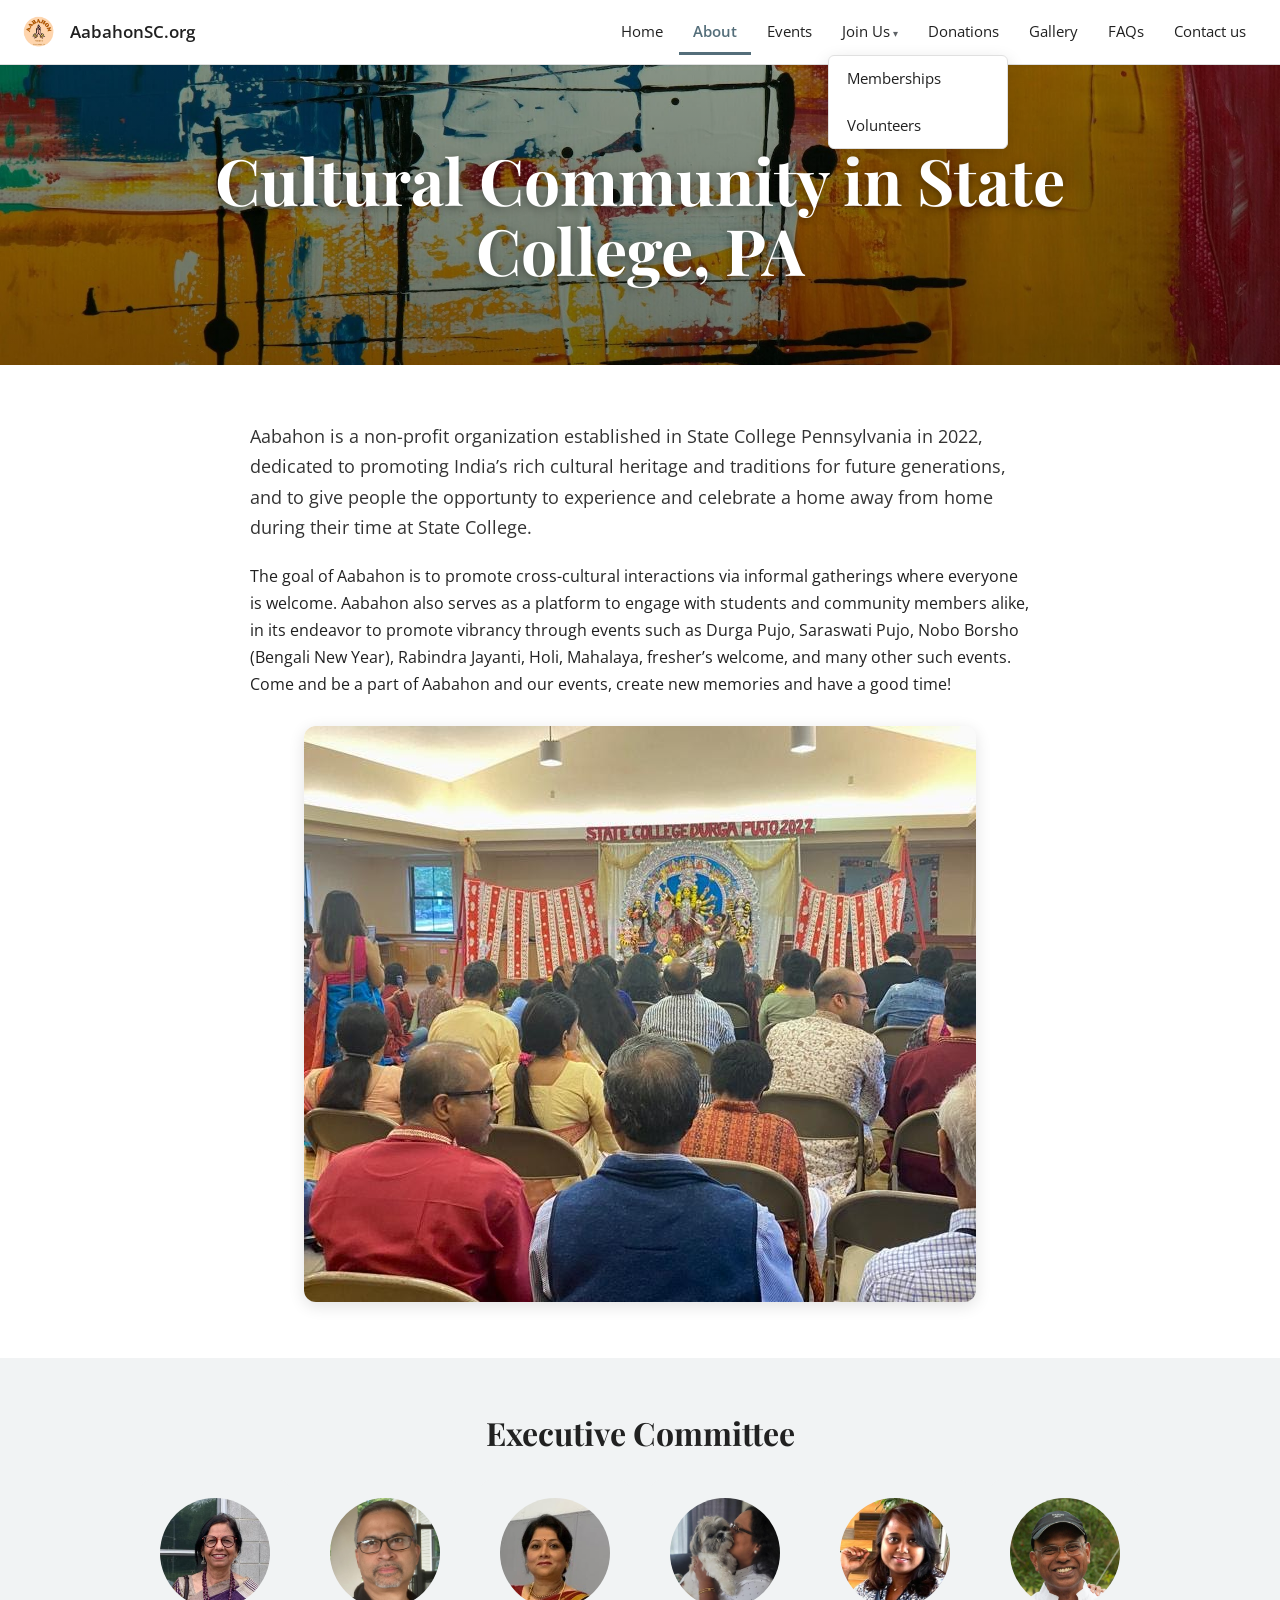
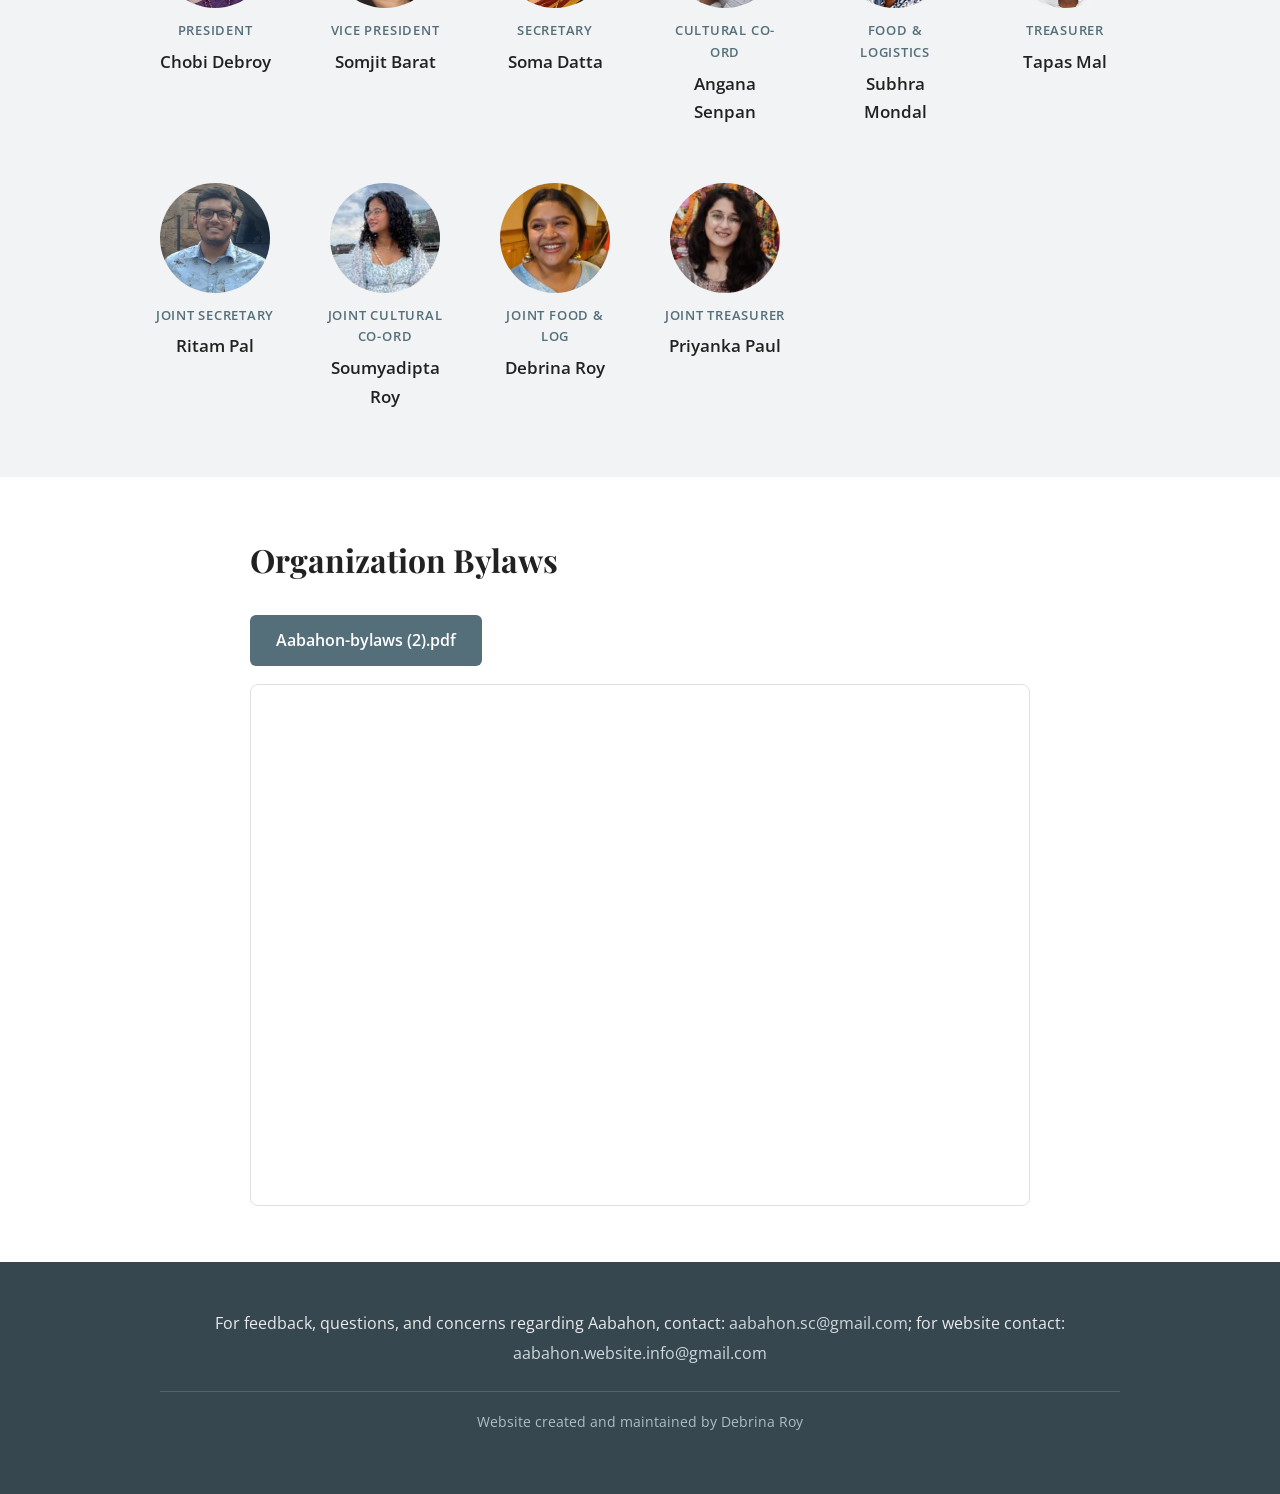
==== about.html @ bdf79736 "Initial commit: Aabahon static site Co-Authored-By: Claude Fable 5.1 <noreply@anthropic.com>" ====
<!DOCTYPE html>
<html lang="en-US">
<head>
  <meta charset="utf-8">
  <meta name="viewport" content="width=device-width, initial-scale=1">
  <title>AabahonSC.org - About</title>
  <meta name="description" content="Aabahon is a non-profit organization established in State College, PA in 2022, dedicated to promoting India's rich cultural heritage and traditions.">
  <link rel="icon" href="assets/images/img01.png">
  <link rel="preconnect" href="https://fonts.googleapis.com">
  <link rel="preconnect" href="https://fonts.gstatic.com" crossorigin>
  <link href="https://fonts.googleapis.com/css2?family=Open+Sans:wght@300;400;600;700&family=Playfair+Display:wght@400;700&display=swap" rel="stylesheet">
  <link rel="stylesheet" href="assets/css/styles.css">
</head>
<body>
  <a class="skip-link" href="#main">Skip to main content</a>
  <header class="site-header">
    <div class="nav-wrap">
      <a class="brand" href="index.html">
        <img src="assets/images/img01.png" alt="Aabahon logo">
        <span class="brand-title">AabahonSC.org</span>
      </a>
      <div class="nav-spacer"></div>
      <button class="nav-toggle" aria-label="Toggle navigation menu" aria-expanded="false"><span></span><span></span><span></span></button>
      <nav class="main-nav" aria-label="Main navigation">
        <ul>
          <li><a href="index.html">Home</a></li>
          <li><a href="about.html" class="active">About</a></li>
          <li><a href="events.html">Events</a></li>
          <li class="has-dropdown"><a href="join-us.html" class="dropbtn">Join Us</a>
            <ul class="dropdown">
              <li><a href="memberships.html">Memberships</a></li>
              <li><a href="volunteers.html">Volunteers</a></li>
            </ul>
          </li>
          <li><a href="donations.html">Donations</a></li>
          <li><a href="gallery.html">Gallery</a></li>
          <li><a href="faqs.html">FAQs</a></li>
          <li><a href="contact-us.html">Contact us</a></li>
        </ul>
      </nav>
    </div>
  </header>

  <main id="main">
    <section class="banner short" style="background-image:url('assets/images/img07.jpg')">
      <div class="banner-inner">
        <h1>Cultural Community in State College, PA</h1>
      </div>
    </section>

    <section class="container narrow">
      <p class="lead">Aabahon is a non-profit organization established in State College Pennsylvania in 2022, dedicated to promoting India&rsquo;s rich cultural heritage and traditions for future generations, and to give people the opportunty to experience and celebrate a home away from home during their time at State College.</p>
      <p>The goal of Aabahon is to promote cross-cultural interactions via informal gatherings where everyone is welcome. Aabahon also serves as a platform to engage with students and community members alike, in its endeavor to promote vibrancy through events such as Durga Pujo, Saraswati Pujo, Nobo Borsho (Bengali New Year), Rabindra Jayanti, Holi, Mahalaya, fresher&rsquo;s welcome, and many other such events. Come and be a part of Aabahon and our events, create new memories and have a good time!</p>
      <img src="assets/images/img08.jpg" alt="State College Durga Pujo 2022 gathering" style="border-radius:12px;margin:28px auto 0;box-shadow:0 4px 16px rgba(0,0,0,.12);">
    </section>

    <section class="section alt">
      <div class="inner">
        <h2 class="center">Executive Committee</h2>
        <div class="committee">
          <div class="member"><img src="assets/images/img09.jpg" alt="Chobi Debroy" style="border-radius:50%;width:110px;height:110px;object-fit:cover;margin:0 auto 12px;"><div class="role">President</div><div class="name">Chobi Debroy</div></div>
          <div class="member"><img src="assets/images/img10.jpg" alt="Somjit Barat" style="border-radius:50%;width:110px;height:110px;object-fit:cover;margin:0 auto 12px;"><div class="role">Vice President</div><div class="name">Somjit Barat</div></div>
          <div class="member"><img src="assets/images/img11.jpg" alt="Soma Datta" style="border-radius:50%;width:110px;height:110px;object-fit:cover;margin:0 auto 12px;"><div class="role">Secretary</div><div class="name">Soma Datta</div></div>
          <div class="member"><img src="assets/images/img12.png" alt="Angana Senpan" style="border-radius:50%;width:110px;height:110px;object-fit:cover;margin:0 auto 12px;"><div class="role">Cultural Co-ord</div><div class="name">Angana Senpan</div></div>
          <div class="member"><img src="assets/images/img13.jpg" alt="Subhra Mondal" style="border-radius:50%;width:110px;height:110px;object-fit:cover;margin:0 auto 12px;"><div class="role">Food &amp; Logistics</div><div class="name">Subhra Mondal</div></div>
          <div class="member"><img src="assets/images/img14.jpg" alt="Tapas Mal" style="border-radius:50%;width:110px;height:110px;object-fit:cover;margin:0 auto 12px;"><div class="role">Treasurer</div><div class="name">Tapas Mal</div></div>
          <div class="member"><img src="assets/images/img15.jpg" alt="Ritam Pal" style="border-radius:50%;width:110px;height:110px;object-fit:cover;margin:0 auto 12px;"><div class="role">Joint Secretary</div><div class="name">Ritam Pal</div></div>
          <div class="member"><img src="assets/images/img16.png" alt="Soumyadipta Roy" style="border-radius:50%;width:110px;height:110px;object-fit:cover;margin:0 auto 12px;"><div class="role">Joint Cultural Co-ord</div><div class="name">Soumyadipta Roy</div></div>
          <div class="member"><img src="assets/images/img17.jpg" alt="Debrina Roy" style="border-radius:50%;width:110px;height:110px;object-fit:cover;margin:0 auto 12px;"><div class="role">Joint Food &amp; Log</div><div class="name">Debrina Roy</div></div>
          <div class="member"><img src="assets/images/img18.png" alt="Priyanka Paul" style="border-radius:50%;width:110px;height:110px;object-fit:cover;margin:0 auto 12px;"><div class="role">Joint Treasurer</div><div class="name">Priyanka Paul</div></div>
        </div>
      </div>
    </section>

    <section class="container narrow">
      <h2>Organization Bylaws</h2>
      <p><a class="btn" href="assets/files/Aabahon-bylaws.pdf" target="_blank" rel="noopener">Aabahon-bylaws (2).pdf</a></p>
      <div class="doc-embed">
        <iframe src="assets/files/Aabahon-bylaws.pdf" title="Aabahon Bylaws"></iframe>
      </div>
    </section>
  </main>

  <footer class="site-footer">
    <div class="inner">
      <p class="foot-contact">
        For feedback, questions, and concerns regarding Aabahon, contact:
        <a href="mailto:aabahon.sc@gmail.com">aabahon.sc@gmail.com</a>;
        for website contact: <a href="mailto:aabahon.website.info@gmail.com">aabahon.website.info@gmail.com</a>
      </p>
      <p class="credit">Website created and maintained by Debrina Roy</p>
    </div>
  </footer>

  <script src="assets/js/main.js"></script>
</body>
</html>
---- assets/css/styles.css ----
/* ===========================================================
   Aabahon SC — recreated site styles
   Theme mirrors the original Google Sites design:
   - Body font: Open Sans
   - Display/heading font: Playfair Display
   - Accent: #546e7a (slate blue-grey)
   - Text: #212121 on #ffffff, light sections #f1f3f4
   =========================================================== */

:root{
  --accent:#546e7a;
  --accent-dark:#37474f;
  --text:#212121;
  --muted:#5f6368;
  --bg:#ffffff;
  --bg-alt:#f1f3f4;
  --border:#e0e0e0;
  --header-h:64px;
  --maxw:1000px;
  --serif:'Playfair Display',Georgia,'Times New Roman',serif;
  --sans:'Open Sans','Helvetica Neue',Arial,sans-serif;
}

*{box-sizing:border-box;}
html{scroll-behavior:smooth;}
body{
  margin:0;
  font-family:var(--sans);
  color:var(--text);
  background:var(--bg);
  font-size:16px;
  line-height:1.7;
  -webkit-font-smoothing:antialiased;
}
img{max-width:100%;display:block;}
a{color:var(--accent);text-decoration:none;}
a:hover{text-decoration:underline;}

/* ---------- Skip links (accessibility, mirrors original) ---------- */
.skip-link{
  position:absolute;left:-9999px;top:0;background:#fff;color:var(--text);
  padding:8px 14px;z-index:2000;border:1px solid var(--border);
}
.skip-link:focus{left:8px;top:8px;}

/* ---------- Header / Nav ---------- */
.site-header{
  position:sticky;top:0;z-index:1000;
  background:#fff;
  border-bottom:1px solid var(--border);
  box-shadow:0 1px 2px rgba(0,0,0,.06);
}
.nav-wrap{
  max-width:1280px;margin:0 auto;
  display:flex;align-items:center;gap:12px;
  height:var(--header-h);padding:0 20px;
}
.brand{display:flex;align-items:center;gap:12px;font-weight:600;}
.brand img{height:38px;width:38px;border-radius:50%;}
.brand .brand-title{
  font-family:var(--sans);font-size:1.05rem;font-weight:600;color:var(--text);
  white-space:nowrap;
}
.nav-spacer{flex:1;}

/* primary nav */
.main-nav{display:flex;align-items:center;}
.main-nav ul{list-style:none;display:flex;align-items:center;gap:2px;margin:0;padding:0;}
.main-nav a{
  display:block;color:var(--text);font-size:.93rem;font-weight:400;
  padding:10px 14px;border-radius:4px;white-space:nowrap;
}
.main-nav a:hover{background:var(--bg-alt);text-decoration:none;}
.main-nav a.active{color:var(--accent);font-weight:600;box-shadow:inset 0 -3px 0 var(--accent);border-radius:0;}

/* dropdown */
.has-dropdown{position:relative;}
.has-dropdown>.dropbtn::after{content:" \25BE";font-size:.7em;color:var(--muted);}
.dropdown{
  position:absolute;left:0;top:100%;min-width:180px;
  background:#fff;border:1px solid var(--border);border-radius:6px;
  box-shadow:0 6px 18px rgba(0,0,0,.14);
  padding:6px 0;display:none;flex-direction:column;
}
.dropdown li{width:100%;}
.dropdown a{padding:10px 18px;border-radius:0;}
.has-dropdown:hover .dropdown,
.has-dropdown:focus-within .dropdown{display:flex;}

/* hamburger */
.nav-toggle{display:none;background:none;border:0;cursor:pointer;padding:8px;}
.nav-toggle span{display:block;width:24px;height:2px;background:var(--text);margin:5px 0;transition:.2s;}

/* ---------- Banner / Hero ---------- */
.banner{
  position:relative;width:100%;
  min-height:420px;display:flex;align-items:center;justify-content:center;
  background-position:center;background-size:cover;background-repeat:no-repeat;
  color:#fff;text-align:center;
}
.banner::before{
  content:"";position:absolute;inset:0;
  background:linear-gradient(rgba(0,0,0,.30),rgba(0,0,0,.45));
}
.banner-inner{position:relative;z-index:1;padding:40px 20px;max-width:900px;}
.banner h1{
  font-family:var(--serif);font-weight:700;
  font-size:clamp(2.4rem,6vw,4rem);margin:0;line-height:1.1;
  text-shadow:0 2px 10px rgba(0,0,0,.4);
}
.banner p.subtitle{
  font-family:var(--sans);font-size:clamp(1rem,2.2vw,1.3rem);
  margin:14px 0 0;font-weight:300;text-shadow:0 1px 6px rgba(0,0,0,.4);
}
.banner.short{min-height:300px;}

/* ---------- Main content ---------- */
main{display:block;}
.container{max-width:var(--maxw);margin:0 auto;padding:56px 20px;}
.container.narrow{max-width:820px;}
.section{padding:48px 20px;}
.section .inner{max-width:var(--maxw);margin:0 auto;}
.section.alt{background:var(--bg-alt);}

h2{font-family:var(--serif);font-weight:700;font-size:2rem;color:var(--text);margin:0 0 .6em;}
h3{font-family:var(--serif);font-weight:700;font-size:1.4rem;color:var(--accent-dark);margin:1.4em 0 .4em;}
p{margin:0 0 1.1em;}
.lead{font-size:1.12rem;color:#333;}
.center{text-align:center;}

/* logo block (home) */
.logo-block{text-align:center;padding:48px 20px 8px;}
.logo-block img{width:200px;height:200px;margin:0 auto 18px;border-radius:50%;}
.logo-block .org-name{font-family:var(--serif);font-size:clamp(2.2rem,5vw,3.2rem);font-weight:700;margin:0;color:var(--text);}
.logo-block .org-sub{font-size:1.15rem;color:var(--muted);margin:8px 0 0;}

/* social/external buttons */
.social-row{display:flex;gap:28px;justify-content:center;align-items:center;flex-wrap:wrap;padding:36px 20px 8px;}
.social-row a img{width:60px;height:60px;transition:transform .15s;}
.social-row a:hover img{transform:scale(1.08);}

/* ---------- Cards / grids ---------- */
.grid{display:grid;gap:28px;}
.grid.cols-2{grid-template-columns:repeat(2,1fr);}
.grid.cols-3{grid-template-columns:repeat(3,1fr);}
.grid.cols-4{grid-template-columns:repeat(4,1fr);}

/* committee */
.committee{display:grid;grid-template-columns:repeat(auto-fit,minmax(150px,1fr));gap:20px;margin-top:18px;}
.committee .member{background:var(--bg-alt);border-radius:10px;padding:18px 14px;text-align:center;}
.committee .member .role{font-size:.8rem;text-transform:uppercase;letter-spacing:.06em;color:var(--accent);font-weight:600;}
.committee .member .name{font-size:1.05rem;font-weight:600;margin-top:6px;}

/* events list */
.event-item{padding:26px 0;border-bottom:1px solid var(--border);}
.event-item:last-child{border-bottom:0;}
.event-item .event-head{display:flex;flex-wrap:wrap;align-items:baseline;gap:10px;}
.event-item h3{margin:0;color:var(--text);}
.event-item .event-date{color:var(--accent);font-weight:600;font-family:var(--sans);font-size:1rem;}
.event-item p{margin:.6em 0 0;color:#444;}

/* membership tiers */
.tiers{display:grid;grid-template-columns:repeat(auto-fit,minmax(230px,1fr));gap:24px;margin-top:24px;}
.tier{border:1px solid var(--border);border-radius:12px;padding:26px 22px;background:#fff;box-shadow:0 2px 10px rgba(0,0,0,.04);}
.tier .tier-name{font-family:var(--serif);font-size:1.3rem;font-weight:700;color:var(--accent-dark);}
.tier .tier-price{font-size:1.8rem;font-weight:700;color:var(--accent);margin:6px 0 12px;}
.tier p{font-size:.96rem;color:#555;margin:0;}

/* privileges */
.privileges{margin-top:22px;}
.privilege{margin-bottom:18px;}
.privilege strong{color:var(--accent-dark);}

/* FAQ */
.faq details{border-bottom:1px solid var(--border);padding:6px 0;}
.faq summary{cursor:pointer;font-weight:600;font-size:1.08rem;padding:16px 0;list-style:none;color:var(--text);display:flex;justify-content:space-between;align-items:center;gap:12px;}
.faq summary::-webkit-details-marker{display:none;}
.faq summary::after{content:"+";color:var(--accent);font-size:1.4rem;font-weight:400;}
.faq details[open] summary::after{content:"\2013";}
.faq details[open] summary{color:var(--accent);}
.faq .faq-body{padding:0 0 18px;color:#444;}
.faq .faq-body ul{margin:.4em 0;}

/* donors */
.donor-list{columns:3;column-gap:32px;margin-top:16px;}
.donor-list li{break-inside:avoid;padding:6px 0;list-style:none;border-bottom:1px solid var(--border);}

/* gallery */
.gallery-grid{display:grid;grid-template-columns:repeat(auto-fill,minmax(240px,1fr));gap:16px;margin-top:24px;}
.gallery-grid img{width:100%;height:240px;object-fit:cover;border-radius:8px;box-shadow:0 2px 8px rgba(0,0,0,.08);}

/* contact */
.contact-cards{display:grid;grid-template-columns:repeat(auto-fit,minmax(250px,1fr));gap:24px;margin-top:24px;}
.contact-card{background:var(--bg-alt);border-radius:12px;padding:28px;text-align:center;}
.contact-card h3{color:var(--accent-dark);margin-top:0;}

/* buttons */
.btn{display:inline-block;background:var(--accent);color:#fff;padding:12px 26px;border-radius:6px;font-weight:600;margin-top:8px;}
.btn:hover{background:var(--accent-dark);text-decoration:none;color:#fff;}

/* embedded doc */
.doc-embed{margin-top:18px;border:1px solid var(--border);border-radius:8px;overflow:hidden;}
.doc-embed iframe{width:100%;height:520px;border:0;display:block;}

/* ---------- Footer ---------- */
.site-footer{background:var(--accent-dark);color:#e8eaed;margin-top:0;}
.site-footer .inner{max-width:var(--maxw);margin:0 auto;padding:46px 20px;text-align:center;}
.site-footer a{color:#cfd8dc;}
.site-footer .foot-contact{font-size:1rem;line-height:1.9;}
.site-footer .credit{margin-top:22px;font-size:.85rem;color:#b0bec5;border-top:1px solid rgba(255,255,255,.15);padding-top:18px;}

/* ---------- Responsive ---------- */
@media (max-width:880px){
  .nav-toggle{display:block;}
  .main-nav{
    position:absolute;top:var(--header-h);left:0;right:0;
    background:#fff;border-bottom:1px solid var(--border);
    box-shadow:0 8px 18px rgba(0,0,0,.12);
    display:none;
  }
  .main-nav.open{display:block;}
  .main-nav ul{flex-direction:column;align-items:stretch;gap:0;padding:8px 0;}
  .main-nav a{padding:13px 22px;border-radius:0;}
  .main-nav a.active{box-shadow:inset 4px 0 0 var(--accent);}
  .dropdown{position:static;display:flex;box-shadow:none;border:0;border-radius:0;padding-left:16px;}
  .has-dropdown>.dropbtn::after{content:"";}
  .donor-list{columns:2;}
}
@media (max-width:560px){
  .donor-list{columns:1;}
  .banner{min-height:320px;}
  .logo-block img{width:150px;height:150px;}
}
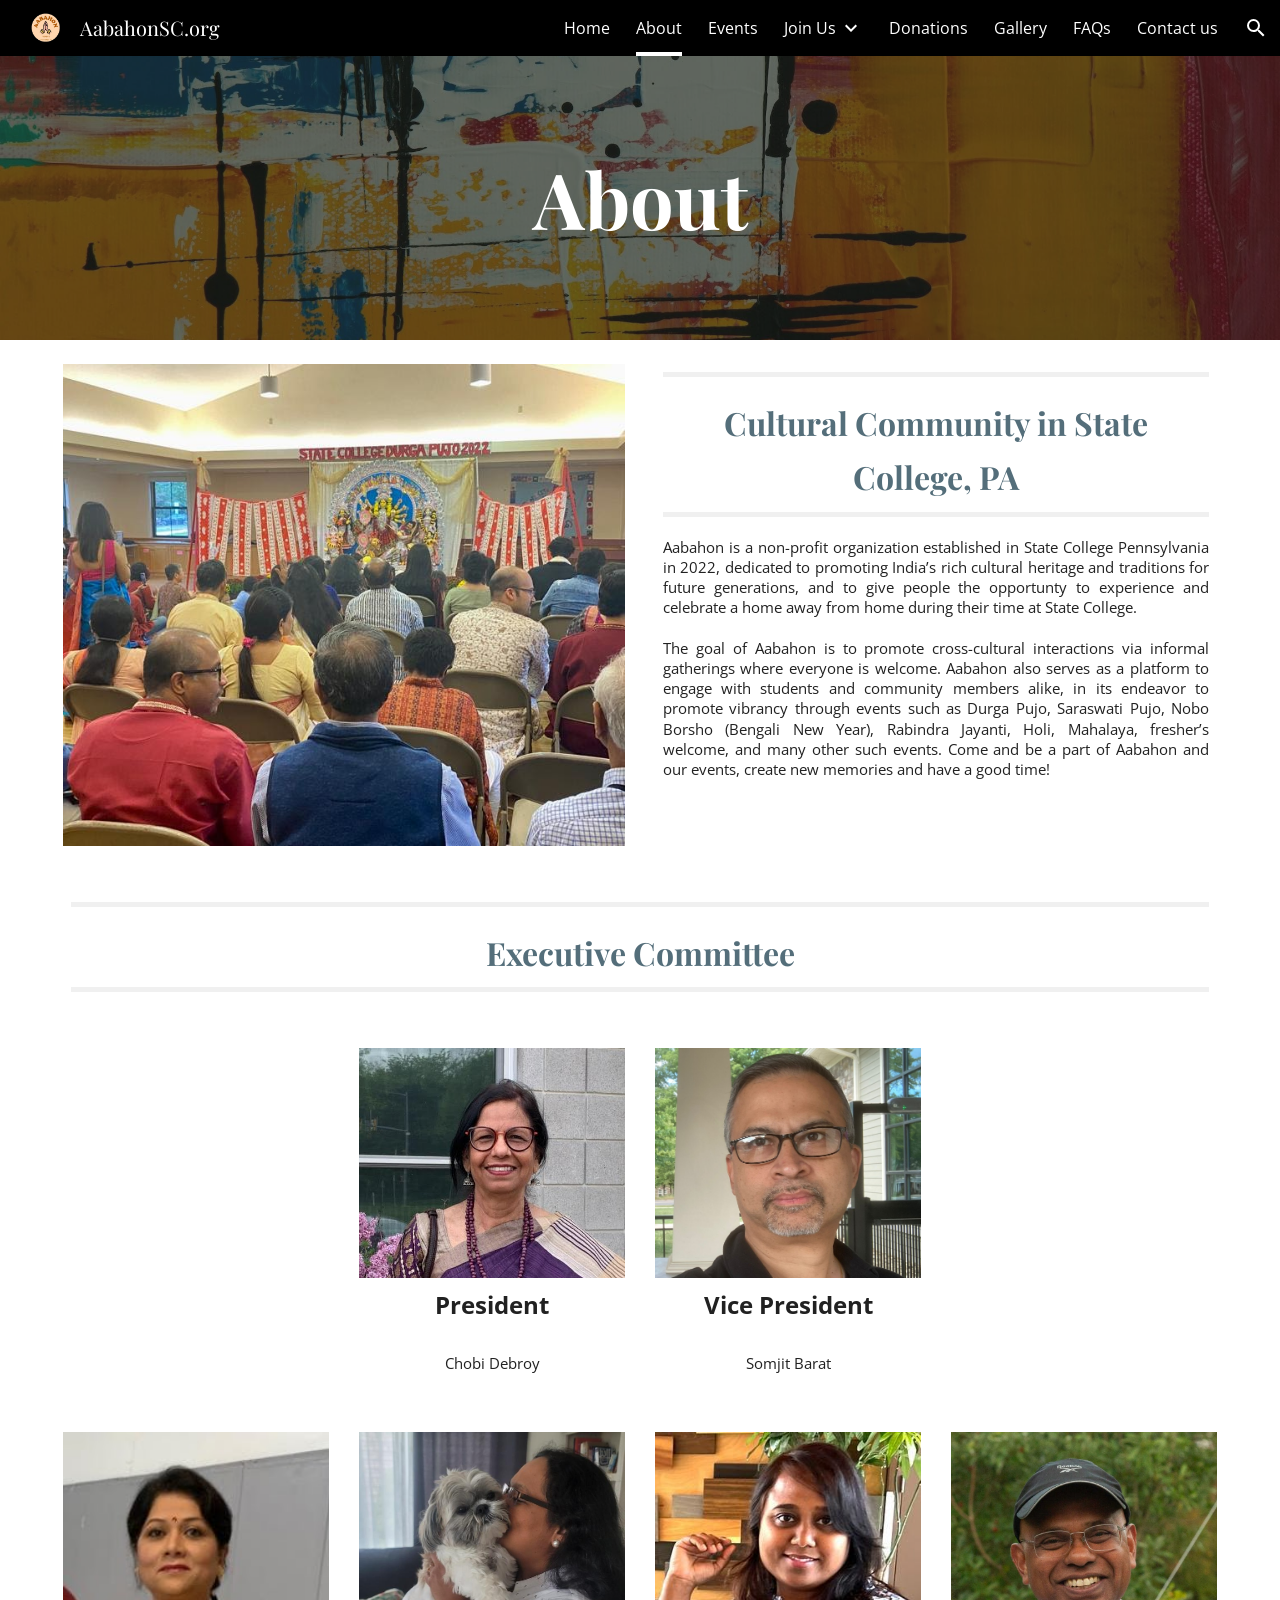
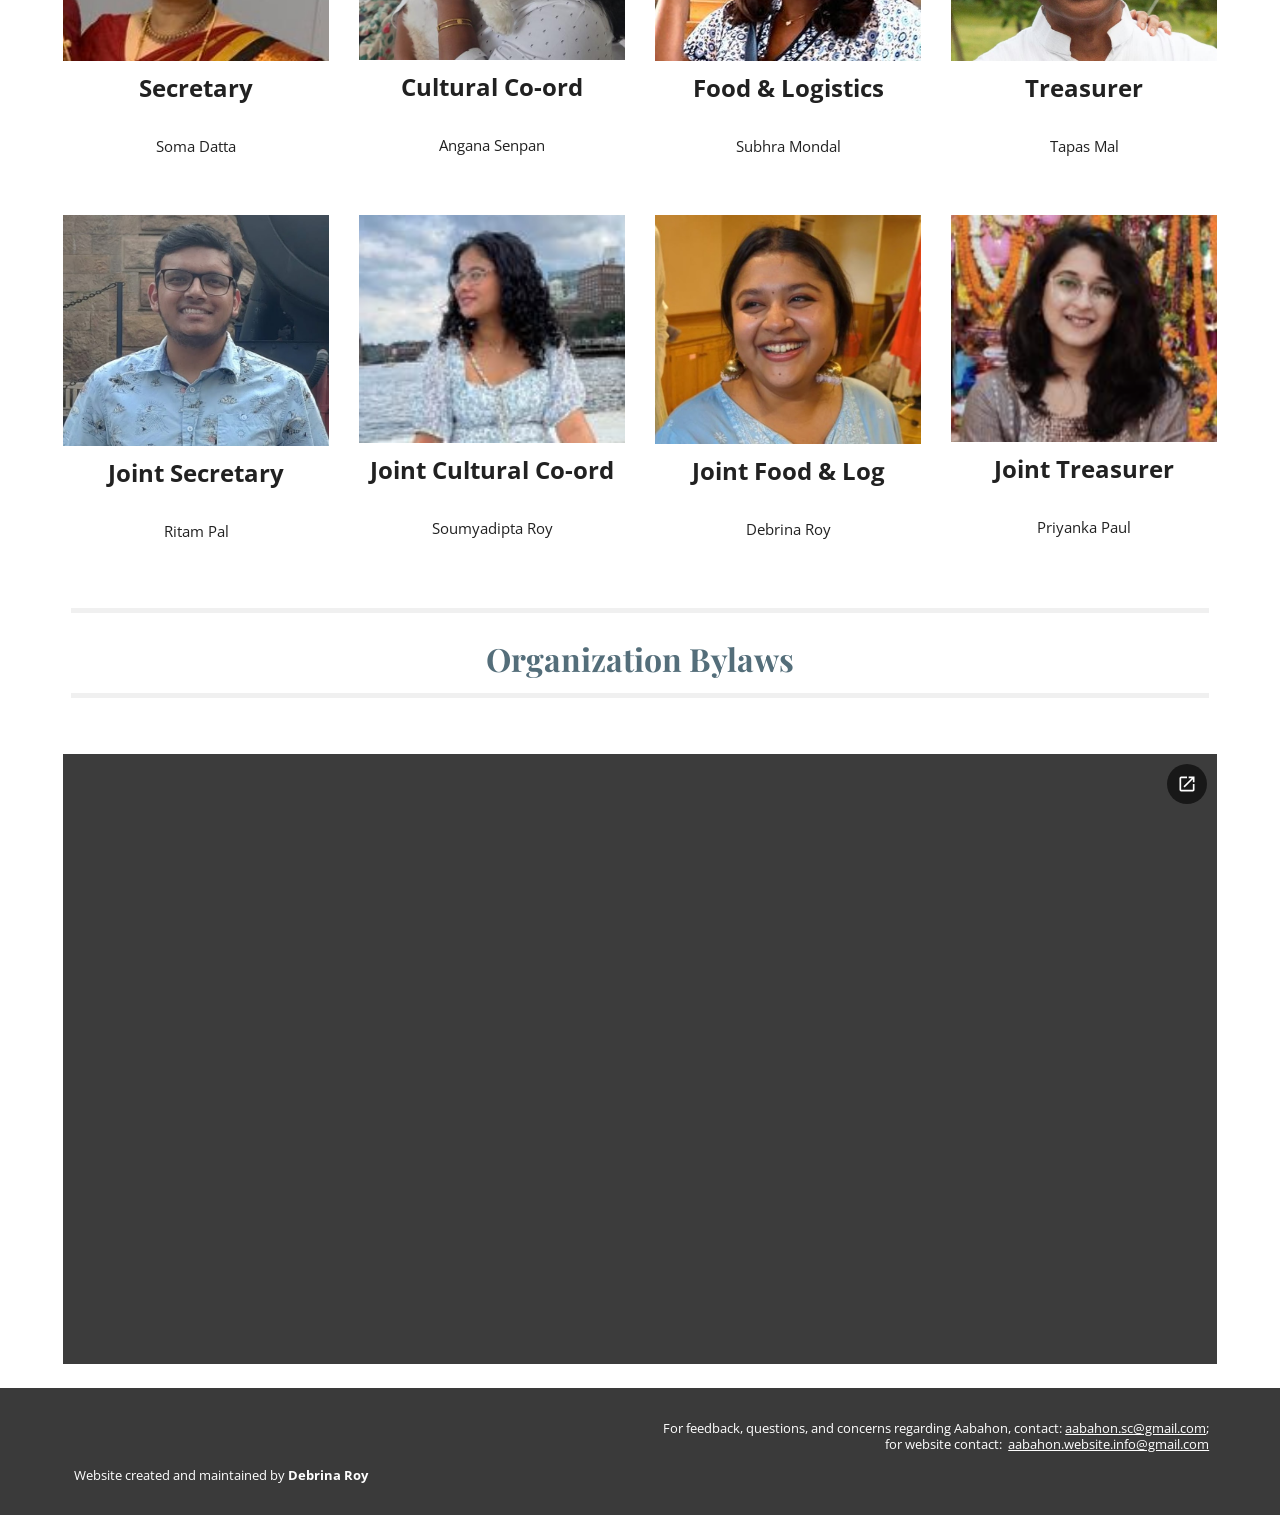
==== commit 15b98309: "updated pages" ====
--- a/about.html
+++ b/about.html
@@ -8,88 +8,204 @@
   <link rel="icon" href="assets/images/img01.png">
   <link rel="preconnect" href="https://fonts.googleapis.com">
   <link rel="preconnect" href="https://fonts.gstatic.com" crossorigin>
-  <link href="https://fonts.googleapis.com/css2?family=Open+Sans:wght@300;400;600;700&family=Playfair+Display:wght@400;700&display=swap" rel="stylesheet">
+  <link href="https://fonts.googleapis.com/css?family=Playfair+Display:400,700|Open+Sans:400,700|Roboto:400,700&display=swap" rel="stylesheet">
   <link rel="stylesheet" href="assets/css/styles.css">
 </head>
 <body>
-  <a class="skip-link" href="#main">Skip to main content</a>
   <header class="site-header">
-    <div class="nav-wrap">
-      <a class="brand" href="index.html">
-        <img src="assets/images/img01.png" alt="Aabahon logo">
-        <span class="brand-title">AabahonSC.org</span>
-      </a>
-      <div class="nav-spacer"></div>
-      <button class="nav-toggle" aria-label="Toggle navigation menu" aria-expanded="false"><span></span><span></span><span></span></button>
-      <nav class="main-nav" aria-label="Main navigation">
-        <ul>
+    <button class="menu-btn" type="button" aria-label="Open navigation menu" aria-expanded="false"><svg viewBox="0 0 24 24" aria-hidden="true"><path d="M3 18h18v-2H3v2zm0-5h18v-2H3v2zm0-7v2h18V6H3z"/></svg></button>
+    <a class="brand" href="index.html"><img src="assets/images/img01.png" alt=""><span>AabahonSC.org</span></a>
+    <nav class="site-nav" aria-label="Site navigation">
+      <ul>
           <li><a href="index.html">Home</a></li>
           <li><a href="about.html" class="active">About</a></li>
           <li><a href="events.html">Events</a></li>
-          <li class="has-dropdown"><a href="join-us.html" class="dropbtn">Join Us</a>
-            <ul class="dropdown">
-              <li><a href="memberships.html">Memberships</a></li>
-              <li><a href="volunteers.html">Volunteers</a></li>
-            </ul>
-          </li>
+          <li><a href="join-us.html">Join Us<svg class="chev" viewBox="0 0 24 24" aria-hidden="true"><path d="M7.41 8.59 12 13.17l4.59-4.58L18 10l-6 6-6-6 1.41-1.41z"/></svg></a><ul class="sub"><li><a href="memberships.html">Memberships</a></li><li><a href="volunteers.html">Volunteers</a></li></ul></li>
           <li><a href="donations.html">Donations</a></li>
           <li><a href="gallery.html">Gallery</a></li>
           <li><a href="faqs.html">FAQs</a></li>
           <li><a href="contact-us.html">Contact us</a></li>
-        </ul>
-      </nav>
-    </div>
+      </ul>
+    </nav>
+    <button class="search-btn" type="button" aria-label="Search this site"><svg viewBox="0 0 24 24" aria-hidden="true"><path d="M15.5 14h-.79l-.28-.27A6.47 6.47 0 0 0 16 9.5 6.5 6.5 0 1 0 9.5 16c1.61 0 3.09-.59 4.23-1.57l.27.28v.79l5 4.99L20.49 19l-4.99-5zm-6 0C7.01 14 5 11.99 5 9.5S7.01 5 9.5 5 14 7.01 14 9.5 11.99 14 9.5 14z"/></svg></button>
+    <form class="search-bar" role="search">
+      <button class="search-back" type="button" aria-label="Close search"><svg viewBox="0 0 24 24" aria-hidden="true"><path d="M20 11H7.83l5.59-5.59L12 4l-8 8 8 8 1.41-1.41L7.83 13H20v-2z"/></svg></button>
+      <input type="search" placeholder="Search this site" aria-label="Search this site" autocomplete="off">
+    </form>
   </header>
+  <div class="scrim"></div>
+  <nav class="drawer" aria-label="Site navigation">
+    <ul>
+          <li><a href="index.html">Home</a></li>
+          <li><a href="about.html" class="active">About</a></li>
+          <li><a href="events.html">Events</a></li>
+          <li><a href="join-us.html">Join Us</a><ul class="sub"><li><a href="memberships.html">Memberships</a></li><li><a href="volunteers.html">Volunteers</a></li></ul></li>
+          <li><a href="donations.html">Donations</a></li>
+          <li><a href="gallery.html">Gallery</a></li>
+          <li><a href="faqs.html">FAQs</a></li>
+          <li><a href="contact-us.html">Contact us</a></li>
+    </ul>
+  </nav>
+  <div class="search-results" hidden></div>
 
   <main id="main">
-    <section class="banner short" style="background-image:url('assets/images/img07.jpg')">
-      <div class="banner-inner">
-        <h1>Cultural Community in State College, PA</h1>
-      </div>
-    </section>
-
-    <section class="container narrow">
-      <p class="lead">Aabahon is a non-profit organization established in State College Pennsylvania in 2022, dedicated to promoting India&rsquo;s rich cultural heritage and traditions for future generations, and to give people the opportunty to experience and celebrate a home away from home during their time at State College.</p>
-      <p>The goal of Aabahon is to promote cross-cultural interactions via informal gatherings where everyone is welcome. Aabahon also serves as a platform to engage with students and community members alike, in its endeavor to promote vibrancy through events such as Durga Pujo, Saraswati Pujo, Nobo Borsho (Bengali New Year), Rabindra Jayanti, Holi, Mahalaya, fresher&rsquo;s welcome, and many other such events. Come and be a part of Aabahon and our events, create new memories and have a good time!</p>
-      <img src="assets/images/img08.jpg" alt="State College Durga Pujo 2022 gathering" style="border-radius:12px;margin:28px auto 0;box-shadow:0 4px 16px rgba(0,0,0,.12);">
-    </section>
-
-    <section class="section alt">
-      <div class="inner">
-        <h2 class="center">Executive Committee</h2>
-        <div class="committee">
-          <div class="member"><img src="assets/images/img09.jpg" alt="Chobi Debroy" style="border-radius:50%;width:110px;height:110px;object-fit:cover;margin:0 auto 12px;"><div class="role">President</div><div class="name">Chobi Debroy</div></div>
-          <div class="member"><img src="assets/images/img10.jpg" alt="Somjit Barat" style="border-radius:50%;width:110px;height:110px;object-fit:cover;margin:0 auto 12px;"><div class="role">Vice President</div><div class="name">Somjit Barat</div></div>
-          <div class="member"><img src="assets/images/img11.jpg" alt="Soma Datta" style="border-radius:50%;width:110px;height:110px;object-fit:cover;margin:0 auto 12px;"><div class="role">Secretary</div><div class="name">Soma Datta</div></div>
-          <div class="member"><img src="assets/images/img12.png" alt="Angana Senpan" style="border-radius:50%;width:110px;height:110px;object-fit:cover;margin:0 auto 12px;"><div class="role">Cultural Co-ord</div><div class="name">Angana Senpan</div></div>
-          <div class="member"><img src="assets/images/img13.jpg" alt="Subhra Mondal" style="border-radius:50%;width:110px;height:110px;object-fit:cover;margin:0 auto 12px;"><div class="role">Food &amp; Logistics</div><div class="name">Subhra Mondal</div></div>
-          <div class="member"><img src="assets/images/img14.jpg" alt="Tapas Mal" style="border-radius:50%;width:110px;height:110px;object-fit:cover;margin:0 auto 12px;"><div class="role">Treasurer</div><div class="name">Tapas Mal</div></div>
-          <div class="member"><img src="assets/images/img15.jpg" alt="Ritam Pal" style="border-radius:50%;width:110px;height:110px;object-fit:cover;margin:0 auto 12px;"><div class="role">Joint Secretary</div><div class="name">Ritam Pal</div></div>
-          <div class="member"><img src="assets/images/img16.png" alt="Soumyadipta Roy" style="border-radius:50%;width:110px;height:110px;object-fit:cover;margin:0 auto 12px;"><div class="role">Joint Cultural Co-ord</div><div class="name">Soumyadipta Roy</div></div>
-          <div class="member"><img src="assets/images/img17.jpg" alt="Debrina Roy" style="border-radius:50%;width:110px;height:110px;object-fit:cover;margin:0 auto 12px;"><div class="role">Joint Food &amp; Log</div><div class="name">Debrina Roy</div></div>
-          <div class="member"><img src="assets/images/img18.png" alt="Priyanka Paul" style="border-radius:50%;width:110px;height:110px;object-fit:cover;margin:0 auto 12px;"><div class="role">Joint Treasurer</div><div class="name">Priyanka Paul</div></div>
-        </div>
-      </div>
-    </section>
-
-    <section class="container narrow">
-      <h2>Organization Bylaws</h2>
-      <p><a class="btn" href="assets/files/Aabahon-bylaws.pdf" target="_blank" rel="noopener">Aabahon-bylaws (2).pdf</a></p>
-      <div class="doc-embed">
-        <iframe src="assets/files/Aabahon-bylaws.pdf" title="Aabahon Bylaws"></iframe>
-      </div>
+    <section class="banner" style="background-image:url('assets/images/img07.jpg')">
+      <div class="wrap"><h1>About</h1></div>
+    </section>
+    <section class="sec">
+      <div class="wrap"><div class="row">
+        <div class="cell s6">
+          <img src="assets/images/img08.jpg" alt="Durga Pujo gathering in State College">
+        </div>
+        <div class="cell s6">
+          <div class="txt">
+            <h1 class="title c"><span class="sm">Cultural Community in State College, PA</span></h1>
+            <p class="sp"></p>
+            <p class="j lh138 m0">Aabahon is a non-profit organization established in State College Pennsylvania in 2022, dedicated to promoting India’s rich cultural heritage and traditions for future generations, and to give people the opportunty to experience and celebrate a home away from home during their time at State College.</p>
+            <p class="sp"></p>
+            <p class="j lh138 m0">The goal of Aabahon is to promote cross-cultural interactions via informal gatherings where everyone is welcome. Aabahon also serves as a platform to engage with students and community members alike, in its endeavor to promote vibrancy through events such as Durga Pujo, Saraswati Pujo, Nobo Borsho (Bengali New Year), Rabindra Jayanti, Holi, Mahalaya, fresher’s welcome, and many other such events. Come and be a part of Aabahon and our events, create new memories and have a good time!</p>
+          </div>
+        </div>
+      </div></div>
+    </section>
+    <section class="sec">
+      <div class="wrap"><div class="row">
+        <div class="cell s12">
+          <div class="txt">
+            <h1 class="title c"><span class="sm">Executive Committee</span></h1>
+          </div>
+        </div>
+      </div></div>
+    </section>
+    <section class="sec">
+      <div class="wrap"><div class="row">
+        <div class="cell s3 st4 member">
+          <img src="assets/images/img09.jpg" alt="Chobi Debroy">
+          <div class="txt">
+            <h2 class="heading c"><span class="sm">President</span></h2>
+          </div>
+          <div class="txt name">
+            <p class="c">Chobi Debroy</p>
+          </div>
+        </div>
+        <div class="cell s3 member">
+          <img src="assets/images/img10.jpg" alt="Somjit Barat">
+          <div class="txt">
+            <h2 class="heading c"><span class="sm">Vice President</span></h2>
+          </div>
+          <div class="txt name">
+            <p class="c">Somjit Barat</p>
+          </div>
+        </div>
+      </div></div>
+    </section>
+    <section class="sec">
+      <div class="wrap"><div class="row">
+        <div class="cell s3 member">
+          <img src="assets/images/img11.jpg" alt="Soma Datta">
+          <div class="txt">
+            <h2 class="heading c"><span class="sm">Secretary</span></h2>
+          </div>
+          <div class="txt name">
+            <p class="c">Soma Datta</p>
+          </div>
+        </div>
+        <div class="cell s3 member">
+          <img src="assets/images/img12.png" alt="Angana Senpan">
+          <div class="txt">
+            <h2 class="heading c"><span class="sm">Cultural Co-ord</span></h2>
+          </div>
+          <div class="txt name">
+            <p class="c">Angana Senpan</p>
+          </div>
+        </div>
+        <div class="cell s3 member">
+          <img src="assets/images/img13.jpg" alt="Subhra Mondal">
+          <div class="txt">
+            <h2 class="heading c"><span class="sm">Food &amp; Logistics</span></h2>
+          </div>
+          <div class="txt name">
+            <p class="c">Subhra Mondal</p>
+          </div>
+        </div>
+        <div class="cell s3 member">
+          <img src="assets/images/img14.jpg" alt="Tapas Mal">
+          <div class="txt">
+            <h2 class="heading c"><span class="sm">Treasurer</span></h2>
+          </div>
+          <div class="txt name">
+            <p class="c">Tapas Mal</p>
+          </div>
+        </div>
+      </div></div>
+    </section>
+    <section class="sec">
+      <div class="wrap"><div class="row">
+        <div class="cell s3 member">
+          <img src="assets/images/img15.jpg" alt="Ritam Pal">
+          <div class="txt">
+            <h2 class="heading c"><span class="sm">Joint Secretary</span></h2>
+          </div>
+          <div class="txt name">
+            <p class="c">Ritam Pal</p>
+          </div>
+        </div>
+        <div class="cell s3 member">
+          <img src="assets/images/img16.png" alt="Soumyadipta Roy">
+          <div class="txt">
+            <h2 class="heading c"><span class="sm">Joint Cultural Co-ord</span></h2>
+          </div>
+          <div class="txt name">
+            <p class="c">Soumyadipta Roy</p>
+          </div>
+        </div>
+        <div class="cell s3 member">
+          <img src="assets/images/img17.jpg" alt="Debrina Roy">
+          <div class="txt">
+            <h2 class="heading c"><span class="sm">Joint Food &amp; Log</span></h2>
+          </div>
+          <div class="txt name">
+            <p class="c">Debrina Roy</p>
+          </div>
+        </div>
+        <div class="cell s3 member">
+          <img src="assets/images/img18.png" alt="Priyanka Paul">
+          <div class="txt">
+            <h2 class="heading c"><span class="sm">Joint Treasurer</span></h2>
+          </div>
+          <div class="txt name">
+            <p class="c">Priyanka Paul</p>
+          </div>
+        </div>
+      </div></div>
+    </section>
+    <section class="sec">
+      <div class="wrap"><div class="row">
+        <div class="cell s12">
+          <div class="txt">
+            <h1 class="title c"><span class="sm">Organization Bylaws</span></h1>
+          </div>
+        </div>
+      </div></div>
+    </section>
+    <section class="sec">
+      <div class="wrap"><div class="row">
+        <div class="cell s12">
+          <div class="doc">
+            <iframe src="assets/files/Aabahon-bylaws.pdf" title="Aabahon-bylaws (2).pdf"></iframe>
+            <a class="open" href="assets/files/Aabahon-bylaws.pdf" target="_blank" rel="noopener" aria-label="Open Aabahon-bylaws (2).pdf in a new tab"><svg viewBox="0 0 24 24" aria-hidden="true"><path d="M19 19H5V5h7V3H5a2 2 0 0 0-2 2v14a2 2 0 0 0 2 2h14c1.1 0 2-.9 2-2v-7h-2v7zM14 3v2h3.59l-9.83 9.83 1.41 1.41L19 6.41V10h2V3h-7z"/></svg></a>
+          </div>
+        </div>
+      </div></div>
     </section>
   </main>
 
   <footer class="site-footer">
-    <div class="inner">
-      <p class="foot-contact">
-        For feedback, questions, and concerns regarding Aabahon, contact:
-        <a href="mailto:aabahon.sc@gmail.com">aabahon.sc@gmail.com</a>;
-        for website contact: <a href="mailto:aabahon.website.info@gmail.com">aabahon.website.info@gmail.com</a>
-      </p>
-      <p class="credit">Website created and maintained by Debrina Roy</p>
-    </div>
+    <div class="wrap"><div class="row"><div class="cell s12"><div class="txt">
+      <p class="r">For feedback, questions, and concerns regarding Aabahon, contact: <a href="mailto:aabahon.sc@gmail.com">aabahon.sc@gmail.com</a>;</p>
+      <p class="r m0">for website contact:&nbsp; <a href="mailto:aabahon.website.info@gmail.com">aabahon.website.info@gmail.com</a></p>
+      <p>&nbsp;Website created and maintained by <b>Debrina Roy</b></p>
+    </div></div></div></div>
   </footer>
 
   <script src="assets/js/main.js"></script>
--- a/assets/css/styles.css
+++ b/assets/css/styles.css
@@ -1,233 +1,314 @@
-/* ===========================================================
-   Aabahon SC — recreated site styles
-   Theme mirrors the original Google Sites design:
-   - Body font: Open Sans
-   - Display/heading font: Playfair Display
-   - Accent: #546e7a (slate blue-grey)
-   - Text: #212121 on #ffffff, light sections #f1f3f4
-   =========================================================== */
+/* AabahonSC.org */
 
 :root{
   --accent:#546e7a;
-  --accent-dark:#37474f;
   --text:#212121;
-  --muted:#5f6368;
-  --bg:#ffffff;
-  --bg-alt:#f1f3f4;
-  --border:#e0e0e0;
-  --header-h:64px;
-  --maxw:1000px;
+  --dark:#3a3a3a;
+  --grey:#f0f0f0;
   --serif:'Playfair Display',Georgia,'Times New Roman',serif;
-  --sans:'Open Sans','Helvetica Neue',Arial,sans-serif;
-}
-
-*{box-sizing:border-box;}
-html{scroll-behavior:smooth;}
+  --sans:'Open Sans',Arial,Helvetica,sans-serif;
+  --roboto:Roboto,Arial,Helvetica,sans-serif;
+  --hh:56px;
+}
+
+*,*::before,*::after{box-sizing:border-box;}
+html{scroll-behavior:smooth;-webkit-text-size-adjust:100%;}
 body{
-  margin:0;
-  font-family:var(--sans);
-  color:var(--text);
-  background:var(--bg);
-  font-size:16px;
-  line-height:1.7;
+  margin:0;min-height:100vh;display:flex;flex-direction:column;
+  background:#fff;color:var(--text);
+  font-family:var(--sans);font-size:11pt;line-height:1.6;
   -webkit-font-smoothing:antialiased;
 }
-img{max-width:100%;display:block;}
-a{color:var(--accent);text-decoration:none;}
-a:hover{text-decoration:underline;}
-
-/* ---------- Skip links (accessibility, mirrors original) ---------- */
-.skip-link{
-  position:absolute;left:-9999px;top:0;background:#fff;color:var(--text);
-  padding:8px 14px;z-index:2000;border:1px solid var(--border);
-}
-.skip-link:focus{left:8px;top:8px;}
-
-/* ---------- Header / Nav ---------- */
+main{flex:1 0 auto;}
+img{display:block;max-width:100%;height:auto;}
+a{color:inherit;}
+p{margin:15px 0 0;}
+button{font:inherit;}
+
+/* ---------- Header ---------- */
 .site-header{
-  position:sticky;top:0;z-index:1000;
-  background:#fff;
-  border-bottom:1px solid var(--border);
-  box-shadow:0 1px 2px rgba(0,0,0,.06);
-}
-.nav-wrap{
-  max-width:1280px;margin:0 auto;
-  display:flex;align-items:center;gap:12px;
-  height:var(--header-h);padding:0 20px;
-}
-.brand{display:flex;align-items:center;gap:12px;font-weight:600;}
-.brand img{height:38px;width:38px;border-radius:50%;}
-.brand .brand-title{
-  font-family:var(--sans);font-size:1.05rem;font-weight:600;color:var(--text);
-  white-space:nowrap;
-}
-.nav-spacer{flex:1;}
-
-/* primary nav */
-.main-nav{display:flex;align-items:center;}
-.main-nav ul{list-style:none;display:flex;align-items:center;gap:2px;margin:0;padding:0;}
-.main-nav a{
-  display:block;color:var(--text);font-size:.93rem;font-weight:400;
-  padding:10px 14px;border-radius:4px;white-space:nowrap;
-}
-.main-nav a:hover{background:var(--bg-alt);text-decoration:none;}
-.main-nav a.active{color:var(--accent);font-weight:600;box-shadow:inset 0 -3px 0 var(--accent);border-radius:0;}
-
-/* dropdown */
-.has-dropdown{position:relative;}
-.has-dropdown>.dropbtn::after{content:" \25BE";font-size:.7em;color:var(--muted);}
-.dropdown{
-  position:absolute;left:0;top:100%;min-width:180px;
-  background:#fff;border:1px solid var(--border);border-radius:6px;
-  box-shadow:0 6px 18px rgba(0,0,0,.14);
-  padding:6px 0;display:none;flex-direction:column;
-}
-.dropdown li{width:100%;}
-.dropdown a{padding:10px 18px;border-radius:0;}
-.has-dropdown:hover .dropdown,
-.has-dropdown:focus-within .dropdown{display:flex;}
-
-/* hamburger */
-.nav-toggle{display:none;background:none;border:0;cursor:pointer;padding:8px;}
-.nav-toggle span{display:block;width:24px;height:2px;background:var(--text);margin:5px 0;transition:.2s;}
-
-/* ---------- Banner / Hero ---------- */
+  position:fixed;top:0;left:0;right:0;height:var(--hh);z-index:100;
+  background:#000;color:#fff;display:flex;align-items:center;
+  padding-left:16px;white-space:nowrap;
+}
+.menu-btn{
+  display:none;flex:none;width:48px;height:55px;padding:16px 12px;
+  border:0;background:none;color:#fff;cursor:pointer;
+}
+.menu-btn svg,.search-btn svg,.search-back svg{width:24px;height:24px;fill:currentColor;display:block;}
+.brand{display:flex;align-items:center;height:var(--hh);color:#fff;text-decoration:none;min-width:0;}
+.brand img{flex:none;width:36px;height:36px;border-radius:50%;margin:8px 4px 8px 12px;}
+.brand span{
+  font-family:var(--serif);font-size:15pt;line-height:1.33;padding:16px 12px;
+  overflow:hidden;text-overflow:ellipsis;
+}
+.site-nav{margin-left:auto;height:var(--hh);}
+.site-nav>ul{list-style:none;margin:0;padding:0;display:flex;align-items:center;height:100%;}
+.site-nav>ul>li{position:relative;margin-right:2px;}
+.site-nav a{
+  display:block;color:#fff;text-decoration:none;font-size:12pt;line-height:28px;
+  padding:10px 12px;position:relative;white-space:nowrap;
+}
+.site-nav a:hover{opacity:.8;}
+.site-nav>ul>li>a.active::after{
+  content:"";position:absolute;left:12px;right:12px;bottom:-4px;height:4px;background:#fff;
+}
+.site-nav .chev{width:24px;height:24px;vertical-align:middle;margin:-3px 0 0 3px;fill:currentColor;}
+.site-nav .sub{
+  display:none;position:absolute;top:100%;left:0;margin:0;padding:4px 0 20px;list-style:none;
+  background:#000;box-shadow:0 0 10px rgba(0,0,0,.55);min-width:210px;
+}
+.site-nav>ul>li.open>.sub{display:block;}
+.site-nav .chev{cursor:pointer;}
+.site-nav .sub a{padding:10px 12px 10px 48px;}
+.search-btn{
+  flex:none;width:48px;height:48px;margin:4px 0;padding:0;border:0;background:none;
+  color:#fff;cursor:pointer;display:flex;align-items:center;justify-content:center;
+}
+.search-bar{
+  display:none;position:absolute;top:0;left:0;right:0;height:var(--hh);margin:0;
+  background:#000;align-items:center;padding:0 16px 0 8px;
+}
+.site-header.searching .search-bar{display:flex;}
+.search-back{
+  flex:none;width:48px;height:48px;padding:0;border:0;background:none;color:#fff;cursor:pointer;
+  display:flex;align-items:center;justify-content:center;
+}
+.search-bar input{
+  flex:1;min-width:0;height:40px;margin-left:8px;padding:0 14px;border:0;border-radius:4px;
+  background:rgba(255,255,255,.14);color:#fff;font-family:var(--sans);font-size:12pt;outline:none;
+}
+.search-bar input::placeholder{color:rgba(255,255,255,.7);}
+.search-results{
+  position:fixed;top:var(--hh);left:0;right:0;bottom:0;z-index:99;overflow:auto;
+  background:#fff;color:var(--text);
+}
+.search-results .inner{max-width:900px;margin:0 auto;padding:40px 24px;}
+.search-results h2{font-family:var(--serif);font-weight:400;font-size:20pt;margin:0 0 24px;color:var(--accent);}
+.search-results .hit{padding:14px 0;border-bottom:1px solid #e6e6e6;}
+.search-results .hit a{font-size:13pt;font-weight:700;color:var(--accent);text-decoration:none;}
+.search-results .hit a:hover{text-decoration:underline;}
+.search-results .hit p{margin:4px 0 0;color:#5e5e5e;font-size:10.5pt;}
+.search-results mark{background:#fff3c4;color:inherit;}
+.search-results .note{color:#5e5e5e;}
+
+/* drawer navigation */
+.scrim{position:fixed;inset:0;z-index:60;background:#000;opacity:0;pointer-events:none;transition:opacity .5s;}
+.scrim.on{opacity:.5;pointer-events:auto;}
+.drawer{
+  position:fixed;top:0;left:-100%;z-index:70;width:250px;max-width:80%;height:100%;
+  padding-top:var(--hh);background:#000;color:#fff;overflow-y:auto;
+  transition:left .5s cubic-bezier(.4,0,.2,1);
+}
+.drawer.open{left:0;}
+.drawer ul{list-style:none;margin:0;padding:0;}
+.drawer a{
+  display:block;color:#fff;text-decoration:none;font-size:12pt;line-height:28px;
+  padding:10px 12px 10px 36px;white-space:nowrap;overflow:hidden;text-overflow:ellipsis;
+}
+.drawer a:hover{background:rgba(255,255,255,.1);}
+.drawer a.active{font-weight:700;}
+.drawer .sub a{padding-left:56px;}
+
+/* ---------- Banner ---------- */
 .banner{
-  position:relative;width:100%;
-  min-height:420px;display:flex;align-items:center;justify-content:center;
-  background-position:center;background-size:cover;background-repeat:no-repeat;
-  color:#fff;text-align:center;
-}
-.banner::before{
-  content:"";position:absolute;inset:0;
-  background:linear-gradient(rgba(0,0,0,.30),rgba(0,0,0,.45));
-}
-.banner-inner{position:relative;z-index:1;padding:40px 20px;max-width:900px;}
+  position:relative;height:340px;padding:112px 0 56px;
+  display:flex;align-items:center;
+  background:#1f1f1f center/cover no-repeat;color:#fff;text-align:center;
+}
+.banner::before{content:"";position:absolute;inset:0;background:rgba(31,31,31,.6);}
+.banner>.wrap{position:relative;width:100%;}
 .banner h1{
-  font-family:var(--serif);font-weight:700;
-  font-size:clamp(2.4rem,6vw,4rem);margin:0;line-height:1.1;
-  text-shadow:0 2px 10px rgba(0,0,0,.4);
-}
-.banner p.subtitle{
-  font-family:var(--sans);font-size:clamp(1rem,2.2vw,1.3rem);
-  margin:14px 0 0;font-weight:300;text-shadow:0 1px 6px rgba(0,0,0,.4);
-}
-.banner.short{min-height:300px;}
-
-/* ---------- Main content ---------- */
-main{display:block;}
-.container{max-width:var(--maxw);margin:0 auto;padding:56px 20px;}
-.container.narrow{max-width:820px;}
-.section{padding:48px 20px;}
-.section .inner{max-width:var(--maxw);margin:0 auto;}
-.section.alt{background:var(--bg-alt);}
-
-h2{font-family:var(--serif);font-weight:700;font-size:2rem;color:var(--text);margin:0 0 .6em;}
-h3{font-family:var(--serif);font-weight:700;font-size:1.4rem;color:var(--accent-dark);margin:1.4em 0 .4em;}
-p{margin:0 0 1.1em;}
-.lead{font-size:1.12rem;color:#333;}
-.center{text-align:center;}
-
-/* logo block (home) */
-.logo-block{text-align:center;padding:48px 20px 8px;}
-.logo-block img{width:200px;height:200px;margin:0 auto 18px;border-radius:50%;}
-.logo-block .org-name{font-family:var(--serif);font-size:clamp(2.2rem,5vw,3.2rem);font-weight:700;margin:0;color:var(--text);}
-.logo-block .org-sub{font-size:1.15rem;color:var(--muted);margin:8px 0 0;}
-
-/* social/external buttons */
-.social-row{display:flex;gap:28px;justify-content:center;align-items:center;flex-wrap:wrap;padding:36px 20px 8px;}
-.social-row a img{width:60px;height:60px;transition:transform .15s;}
-.social-row a:hover img{transform:scale(1.08);}
-
-/* ---------- Cards / grids ---------- */
-.grid{display:grid;gap:28px;}
-.grid.cols-2{grid-template-columns:repeat(2,1fr);}
-.grid.cols-3{grid-template-columns:repeat(3,1fr);}
-.grid.cols-4{grid-template-columns:repeat(4,1fr);}
-
-/* committee */
-.committee{display:grid;grid-template-columns:repeat(auto-fit,minmax(150px,1fr));gap:20px;margin-top:18px;}
-.committee .member{background:var(--bg-alt);border-radius:10px;padding:18px 14px;text-align:center;}
-.committee .member .role{font-size:.8rem;text-transform:uppercase;letter-spacing:.06em;color:var(--accent);font-weight:600;}
-.committee .member .name{font-size:1.05rem;font-weight:600;margin-top:6px;}
-
-/* events list */
-.event-item{padding:26px 0;border-bottom:1px solid var(--border);}
-.event-item:last-child{border-bottom:0;}
-.event-item .event-head{display:flex;flex-wrap:wrap;align-items:baseline;gap:10px;}
-.event-item h3{margin:0;color:var(--text);}
-.event-item .event-date{color:var(--accent);font-weight:600;font-family:var(--sans);font-size:1rem;}
-.event-item p{margin:.6em 0 0;color:#444;}
-
-/* membership tiers */
-.tiers{display:grid;grid-template-columns:repeat(auto-fit,minmax(230px,1fr));gap:24px;margin-top:24px;}
-.tier{border:1px solid var(--border);border-radius:12px;padding:26px 22px;background:#fff;box-shadow:0 2px 10px rgba(0,0,0,.04);}
-.tier .tier-name{font-family:var(--serif);font-size:1.3rem;font-weight:700;color:var(--accent-dark);}
-.tier .tier-price{font-size:1.8rem;font-weight:700;color:var(--accent);margin:6px 0 12px;}
-.tier p{font-size:.96rem;color:#555;margin:0;}
-
-/* privileges */
-.privileges{margin-top:22px;}
-.privilege{margin-bottom:18px;}
-.privilege strong{color:var(--accent-dark);}
-
-/* FAQ */
-.faq details{border-bottom:1px solid var(--border);padding:6px 0;}
-.faq summary{cursor:pointer;font-weight:600;font-size:1.08rem;padding:16px 0;list-style:none;color:var(--text);display:flex;justify-content:space-between;align-items:center;gap:12px;}
-.faq summary::-webkit-details-marker{display:none;}
-.faq summary::after{content:"+";color:var(--accent);font-size:1.4rem;font-weight:400;}
-.faq details[open] summary::after{content:"\2013";}
-.faq details[open] summary{color:var(--accent);}
-.faq .faq-body{padding:0 0 18px;color:#444;}
-.faq .faq-body ul{margin:.4em 0;}
-
-/* donors */
-.donor-list{columns:3;column-gap:32px;margin-top:16px;}
-.donor-list li{break-inside:avoid;padding:6px 0;list-style:none;border-bottom:1px solid var(--border);}
-
-/* gallery */
-.gallery-grid{display:grid;grid-template-columns:repeat(auto-fill,minmax(240px,1fr));gap:16px;margin-top:24px;}
-.gallery-grid img{width:100%;height:240px;object-fit:cover;border-radius:8px;box-shadow:0 2px 8px rgba(0,0,0,.08);}
-
-/* contact */
-.contact-cards{display:grid;grid-template-columns:repeat(auto-fit,minmax(250px,1fr));gap:24px;margin-top:24px;}
-.contact-card{background:var(--bg-alt);border-radius:12px;padding:28px;text-align:center;}
-.contact-card h3{color:var(--accent-dark);margin-top:0;}
-
-/* buttons */
-.btn{display:inline-block;background:var(--accent);color:#fff;padding:12px 26px;border-radius:6px;font-weight:600;margin-top:8px;}
-.btn:hover{background:var(--accent-dark);text-decoration:none;color:#fff;}
-
-/* embedded doc */
-.doc-embed{margin-top:18px;border:1px solid var(--border);border-radius:8px;overflow:hidden;}
-.doc-embed iframe{width:100%;height:520px;border:0;display:block;}
+  font-family:var(--serif);font-weight:700;font-size:58pt;line-height:1.06;
+  margin:0;padding:8px;color:#fff;
+}
+.banner h1 .sm{font-size:55pt;}
+.banner.tall{height:100vh;min-height:560px;text-align:left;}
+.banner.tall::before{background:rgba(33,33,33,.5);}
+.banner .sub{font-size:14pt;margin-top:24px;}
+.home-logo{width:100%;max-width:152px;margin:0 auto;}
+.chevron{
+  position:absolute;left:50%;bottom:26px;z-index:1;width:24px;height:24px;
+  margin-left:-12px;color:#fff;opacity:.7;
+}
+.chevron:hover{opacity:1;}
+.chevron svg{width:24px;height:24px;fill:currentColor;display:block;}
+
+/* ---------- Sections and grid ---------- */
+.sec{position:relative;padding:24px 0;}
+.sec.grey{background:var(--grey);}
+.sec.dark{background:var(--dark);color:#fff;}
+.sec.photo{background:#222 center/cover no-repeat;color:#fff;}
+.sec.photo::before{content:"";position:absolute;inset:0;background:rgba(33,33,33,.5);}
+.sec.photo>.wrap{position:relative;}
+.wrap{max-width:1280px;margin:0 auto;padding:0 48px;}
+.row{display:grid;grid-template-columns:repeat(12,minmax(0,1fr));}
+.cell{min-width:0;}
+.s1{grid-column-end:span 1;padding:0 15%;}
+.s2{grid-column-end:span 2;padding:0 7.5%;}
+.s3{grid-column-end:span 3;padding:0 5%;}
+.s4{grid-column-end:span 4;padding:0 3.75%;}
+.s5{grid-column-end:span 5;padding:0 3%;}
+.s6{grid-column-end:span 6;padding:0 2.5%;}
+.s7{grid-column-end:span 7;padding:0 2.1428571%;}
+.s8{grid-column-end:span 8;padding:0 1.875%;}
+.s9{grid-column-end:span 9;padding:0 1.6666667%;}
+.s10{grid-column-end:span 10;padding:0 1.5%;}
+.s11{grid-column-end:span 11;padding:0 1.3636364%;}
+.s12{grid-column-end:span 12;padding:0 1.25%;}
+.st2{grid-column-start:2;}
+.st3{grid-column-start:3;}
+.st4{grid-column-start:4;}
+.st5{grid-column-start:5;}
+.st6{grid-column-start:6;}
+.st7{grid-column-start:7;}
+.st8{grid-column-start:8;}
+.st9{grid-column-start:9;}
+.cell>img{width:100%;}
+
+/* ---------- Text ---------- */
+.txt{padding:8px;overflow-wrap:break-word;}
+.txt>:first-child{margin-top:0;}
+.txt a{color:inherit;text-decoration:underline;}
+.txt a:hover{opacity:.7;}
+.title{
+  font-family:var(--serif);font-weight:700;font-size:34pt;line-height:1.2;color:var(--accent);
+  margin:30px 0 0;padding:13px 0;border-top:5px solid var(--grey);border-bottom:5px solid var(--grey);
+}
+.title .sm{font-size:24pt;}
+.heading{font-family:var(--sans);font-weight:700;font-size:21pt;line-height:1.25;color:var(--text);margin:25px 0 0;}
+.heading .sm{font-size:18pt;}
+.subheading{font-family:var(--sans);font-weight:700;font-size:15pt;line-height:1.25;color:var(--accent);margin:20px 0 0;}
+.dark .title{color:#fff;border-color:#303030;}
+.dark .heading,.dark .subheading,.photo .heading,.photo .subheading{color:#fff;}
+.c{text-align:center;}
+.l{text-align:left;}
+.r{text-align:right;}
+.j{text-align:justify;}
+.b{font-weight:700;}
+.m0{margin-top:0;}
+.lh12{line-height:1.2;}
+.lh138{line-height:1.38;}
+.lh15{line-height:1.5;}
+.f10{font-size:10pt;}
+.f12{font-size:12pt;}
+.f14{font-size:14pt;}
+.roboto{font-family:var(--roboto);color:#374151;}
+.sp{height:20px;margin:0;}
+.sp12{height:26px;margin:0;}
+
+/* ---------- Components ---------- */
+.btn{
+  display:block;width:65%;margin:0 auto;padding:8px 12px;
+  background:var(--accent);color:#fff;border:1px solid #fff;border-radius:2px;
+  font-family:var(--sans);font-size:11pt;line-height:normal;text-align:center;text-decoration:none;
+  white-space:nowrap;overflow:hidden;text-overflow:ellipsis;transition:box-shadow .2s .1s;
+}
+.btn:hover{box-shadow:0 1px 2px 0 rgba(60,64,67,.3),0 2px 6px 2px rgba(60,64,67,.15);}
+
+.carousel{position:relative;width:100%;background:#000;overflow:hidden;outline:none;}
+.carousel .slides{position:relative;width:100%;aspect-ratio:var(--ar,1.5);}
+.carousel .slide{position:absolute;inset:0;background:#000 center/cover no-repeat;opacity:0;transition:opacity 1.2s;}
+.carousel .slide.on{opacity:1;}
+.carousel .arrow{
+  position:absolute;top:50%;margin-top:-24px;width:48px;height:48px;padding:0;border:0;border-radius:50%;
+  background:rgba(0,0,0,.45);color:#fff;cursor:pointer;opacity:0;transition:opacity .3s;
+  display:flex;align-items:center;justify-content:center;
+}
+.carousel:hover .arrow,.carousel:focus-within .arrow{opacity:1;}
+.carousel .prev{left:12px;}
+.carousel .next{right:12px;}
+.carousel .arrow svg{width:30px;height:30px;fill:currentColor;}
+.dots{display:flex;justify-content:center;flex-wrap:wrap;gap:8px;padding:12px 0 0;}
+.dots button{width:8px;height:8px;padding:0;border:0;border-radius:50%;background:#c4c4c4;cursor:pointer;}
+.dots button.on{background:#5e5e5e;}
+
+.doc{position:relative;height:610px;background:#3c3c3c;}
+.doc iframe{display:block;width:100%;height:100%;border:0;}
+.doc .open{
+  position:absolute;top:10px;right:10px;width:40px;height:40px;border-radius:50%;
+  background:rgba(0,0,0,.6);color:#fff;display:flex;align-items:center;justify-content:center;text-decoration:none;
+}
+.doc .open:hover{background:rgba(0,0,0,.8);}
+.doc .open svg{width:20px;height:20px;fill:currentColor;}
+
+.video{width:100%;aspect-ratio:558/411;background:#000;}
+.video video{display:block;width:100%;height:100%;object-fit:contain;}
+
+.member img{width:100%;}
+.member .name{padding-top:23px;}
+.jicon{width:280px;max-width:100%;margin:16px auto 0;}
+.jbtn{margin-top:86px;}
+.ev p{font-size:14pt;margin:0 0 8pt 60pt;}
+.ev p.mt{margin-top:11.25pt;}
+.faq p{
+  margin:0;font-family:'Times New Roman',Times,serif;font-size:12pt;line-height:1.38;color:#000;text-align:justify;
+}
+.faq .t{font-size:14pt;font-weight:700;text-align:center;margin-bottom:10pt;}
+.faq .q{font-weight:700;font-style:italic;}
+.faq .tab{display:inline-block;width:22px;}
+.faq .bul{text-align:left;}
+.faq .bul .tab{width:30px;}
+.faq .bul .dot{font-family:Arial,Helvetica,sans-serif;}
+.faq .small{font-size:9pt;}
+.faq .sp{height:22px;}
+.faq a{color:inherit;text-decoration:underline;}
+.donors p{font-family:var(--roboto);color:#374151;font-size:12pt;}
+.mlist{margin:0;padding:0 0 0 22px;}
+.mlist li{padding-left:2px;}
+.mlist li p{margin:20px 0;}
+.mem p{font-family:var(--roboto);color:#374151;font-size:12pt;line-height:1.38;margin:20px 0;}
+.mem .indent{margin-left:15pt;}
+.mem .after-title{margin-top:48px;}
+.tier p{font-family:var(--roboto);color:#374151;line-height:1.38;margin:20px 0 20px 15pt;text-align:center;}
+.pt62{padding-top:62px;}
+.hide-m{}
 
 /* ---------- Footer ---------- */
-.site-footer{background:var(--accent-dark);color:#e8eaed;margin-top:0;}
-.site-footer .inner{max-width:var(--maxw);margin:0 auto;padding:46px 20px;text-align:center;}
-.site-footer a{color:#cfd8dc;}
-.site-footer .foot-contact{font-size:1rem;line-height:1.9;}
-.site-footer .credit{margin-top:22px;font-size:.85rem;color:#b0bec5;border-top:1px solid rgba(255,255,255,.15);padding-top:18px;}
+.site-footer{background:var(--dark);color:#fff;padding:24px 0;}
+.site-footer p{font-size:10pt;line-height:1.2;}
+.site-footer a{color:inherit;}
+.site-footer a:hover{opacity:.7;}
 
 /* ---------- Responsive ---------- */
-@media (max-width:880px){
-  .nav-toggle{display:block;}
-  .main-nav{
-    position:absolute;top:var(--header-h);left:0;right:0;
-    background:#fff;border-bottom:1px solid var(--border);
-    box-shadow:0 8px 18px rgba(0,0,0,.12);
-    display:none;
-  }
-  .main-nav.open{display:block;}
-  .main-nav ul{flex-direction:column;align-items:stretch;gap:0;padding:8px 0;}
-  .main-nav a{padding:13px 22px;border-radius:0;}
-  .main-nav a.active{box-shadow:inset 4px 0 0 var(--accent);}
-  .dropdown{position:static;display:flex;box-shadow:none;border:0;border-radius:0;padding-left:16px;}
-  .has-dropdown>.dropbtn::after{content:"";}
-  .donor-list{columns:2;}
-}
-@media (max-width:560px){
-  .donor-list{columns:1;}
-  .banner{min-height:320px;}
-  .logo-block img{width:150px;height:150px;}
-}
+@media (max-width:1279px){
+  .wrap{padding:0 24px;}
+}
+@media (max-width:960px){
+  .site-header{padding-left:0;}
+  .menu-btn{display:block;}
+  .site-nav{display:none;}
+  .brand img{margin-left:0;}
+}
+@media (max-width:767px){
+  .wrap{padding:0 16px;}
+  .banner{height:250px;padding:84px 0 28px;}
+  .banner h1{font-size:49pt;}
+  .banner h1 .sm{font-size:47pt;}
+  .banner.tall{height:100vh;}
+  .title{font-size:29pt;}
+  .title .sm{font-size:22pt;}
+  .heading{font-size:19pt;}
+  .heading .sm{font-size:17pt;}
+  .subheading{font-size:14pt;}
+  .cell{grid-column:1/-1 !important;padding:0 1.25%;}
+  .s1,.s2,.s3{grid-column:span 6 !important;}
+  .hide-m{display:none;}
+  .ev p{margin-left:16px;}
+  .jicon{margin-top:8px;}
+  .jbtn{margin-top:32px;margin-bottom:24px;}
+  .doc{height:480px;}
+  .banner.tall .row{display:block;}
+  .banner.tall .txt{text-align:center;}
+  .home-logo{margin-bottom:8px;}
+  .site-footer .r{text-align:left;}
+}
+@media (max-width:479px){
+  .banner h1{font-size:37pt;}
+  .banner h1 .sm{font-size:37pt;}
+  .title{font-size:24pt;}
+  .title .sm{font-size:20pt;}
+  .heading{font-size:17pt;}
+  .subheading{font-size:13pt;}
+  .doc{height:420px;}
+}
